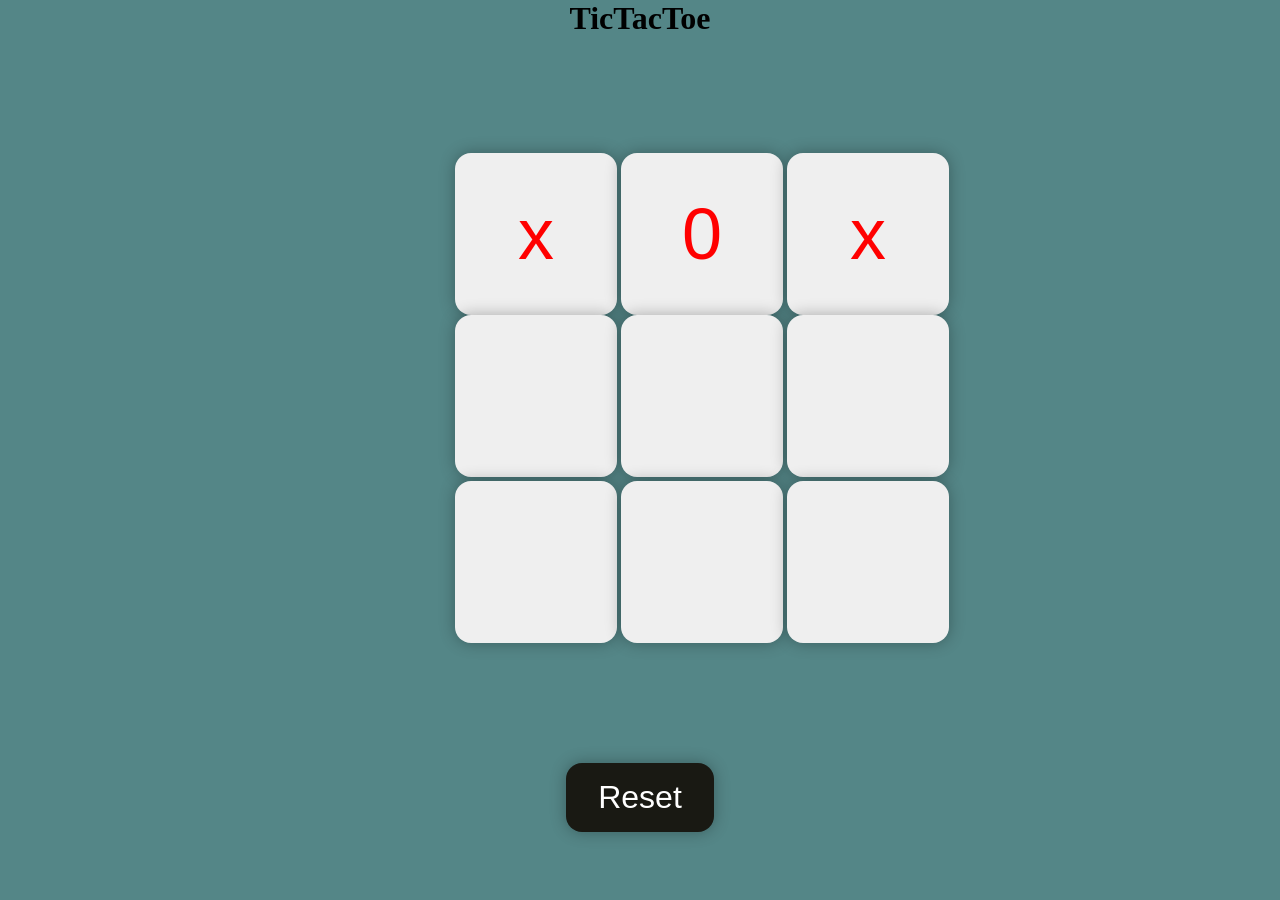
==== game.html @ 7a4b1144 "Add files via upload" ====
<!DOCTYPE html>
<html lang="en">
<head>
    <meta charset="UTF-8">
    <meta name="viewport" content="width=device-width, initial-scale=1.0">
    <title>Document</title>
  <link rel ="stylesheet" href="style.css">
</head>
<body>
    <main>
        
            <h1>
                TicTacToe 
            </h1>
            <div class="container">   
                <div clas="game">
                <button class="box">  x </button>
                 <button class="box">   0</button>
                  <button class="box">  x </button>
                   <button class="box">   </button> 
                    <button class="box">   </button>
                     <button class="box">   </button>
                      <button class="box">   </button>
                       <button class="box">   </button>
                        <button class="box">   </button>
            </div>
            </div>
            
            <button id="reset">Reset </button>
    </main>


   

</body>
</html>
---- style.css ----
*{
margin:0;
padding:0;
}

body{
    background-color:#548687;
    text-align: center;

}

.container{
     margin-top:2rem;
    padding:1rem 27rem;
    
    height:70vh;
    width: 60vmin;;
    display:flex;
    flex-wrap:wrap;
    justify-content:center;
    align-items: center;
    
    
}

.game{
    height:60vmin;
    width:60vmin;
    display:flex;
    flex-wrap:wrap;
    justify-content:center;
    align-items: center;
    gap:1.5vmin;

}

.box{
    height:18vmin;
    width:18vmin;
    border-radius: 1rem;
    border: none;
    box-shadow: 0 0 1rem rgba(0, 0, 0, 0.3);
    font-size:8vmin;
    color:red;
    gap: 1.5vmin;
}

#reset{
    margin-top:2rem;
    padding:1rem 2rem;
    font-size:2rem;
    background-color: #191913;
    color:white;
    border-radius:1rem;
    border:none;
    box-shadow: 0 0 1rem rgba(0, 0, 0, 0.3);
    cursor:pointer;
}
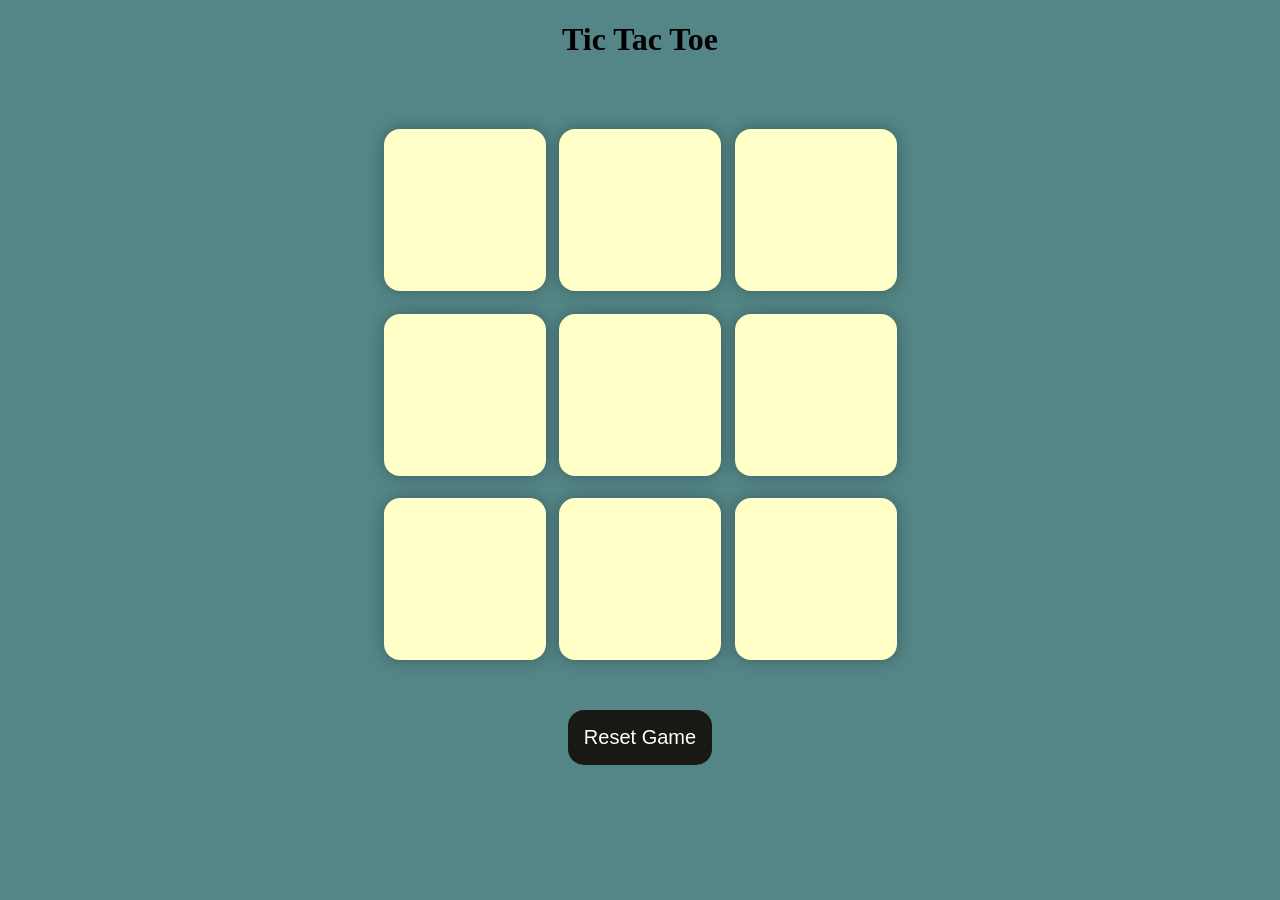
==== commit e56073b8: "Add files via upload" ====
--- a/game.html
+++ b/game.html
@@ -1,37 +1,35 @@
+
+
 <!DOCTYPE html>
 <html lang="en">
-<head>
-    <meta charset="UTF-8">
-    <meta name="viewport" content="width=device-width, initial-scale=1.0">
-    <title>Document</title>
-  <link rel ="stylesheet" href="style.css">
-</head>
-<body>
+  <head>
+    <meta charset="UTF-8" />
+    <meta name="viewport" content="width=device-width, initial-scale=1.0" />
+    <title>Tic-Tac-Toe Game</title>
+    <link rel="stylesheet" href="style.css" />
+  </head>
+  <body>
+    <div class="msg-container hide">
+      <p id="msg">Winner</p>
+      <button id="new-btn">New Game</button>
+    </div>
     <main>
-        
-            <h1>
-                TicTacToe 
-            </h1>
-            <div class="container">   
-                <div clas="game">
-                <button class="box">  x </button>
-                 <button class="box">   0</button>
-                  <button class="box">  x </button>
-                   <button class="box">   </button> 
-                    <button class="box">   </button>
-                     <button class="box">   </button>
-                      <button class="box">   </button>
-                       <button class="box">   </button>
-                        <button class="box">   </button>
-            </div>
-            </div>
-            
-            <button id="reset">Reset </button>
+      <h1>Tic Tac Toe</h1>
+      <div class="container">
+        <div class="game">
+          <button class="box"></button>
+          <button class="box"></button>
+          <button class="box"></button>
+          <button class="box"></button>
+          <button class="box"></button>
+          <button class="box"></button>
+          <button class="box"></button>
+          <button class="box"></button>
+          <button class="box"></button>
+        </div>
+      </div>
+      <button id="reset-btn">Reset Game</button>
     </main>
-
-
-   
-
-</body>
+    <script src="script.js"></script>
+  </body>
 </html>
-
--- a/style.css
+++ b/style.css
@@ -1,6 +1,6 @@
+kk
 
-
-*{
+/*{
 margin:0;
 padding:0;
 }
@@ -45,9 +45,10 @@
     font-size:8vmin;
     color:red;
     gap: 1.5vmin;
+    background-color:bisque;
 }
 
-#reset{
+#reset-btn{
     margin-top:2rem;
     padding:1rem 2rem;
     font-size:2rem;
@@ -57,4 +58,79 @@
     border:none;
     box-shadow: 0 0 1rem rgba(0, 0, 0, 0.3);
     cursor:pointer;
+}
+    */
+    * {
+  margin: 0;
+  padding: 0;
+}
+
+body {
+  background-color: #548687;
+  text-align: center;
+}
+
+.container {
+  height: 70vh;
+  display: flex;
+
+  justify-content: center;
+  align-items: center;
+}
+
+.game {
+  height: 60vmin;
+  width: 60vmin;
+  display: flex;
+  flex-wrap: wrap;
+  justify-content: center;
+  align-items: center;
+  gap: 1.5vmin;
+}
+
+.box {
+  height: 18vmin;
+  width: 18vmin;
+  border-radius: 1rem;
+  border: none;
+  box-shadow: 0 0 1rem rgba(0, 0, 0, 0.3);
+  font-size: 8vmin;
+  color: #b0413e;
+  background-color: #ffffc7;
+}
+
+#reset-btn {
+  padding: 1rem;
+  font-size: 1.25rem;
+  background-color: #191913;
+  color: #fff;
+  border-radius: 1rem;
+  border: none;
+}
+
+#new-btn {
+  padding: 1rem;
+  font-size: 1.25rem;
+  background-color: #191913;
+  color: #fff;
+  border-radius: 1rem;
+  border: none;
+}
+
+#msg {
+  color: #ffffc7;
+  font-size: 5vmin;
+}
+
+.msg-container {
+  height: 100vmin;
+  display: flex;
+  justify-content: center;
+  align-items: center;
+  flex-direction: column;
+  gap: 4rem;
+}
+
+.hide {
+  display: none;
 }
